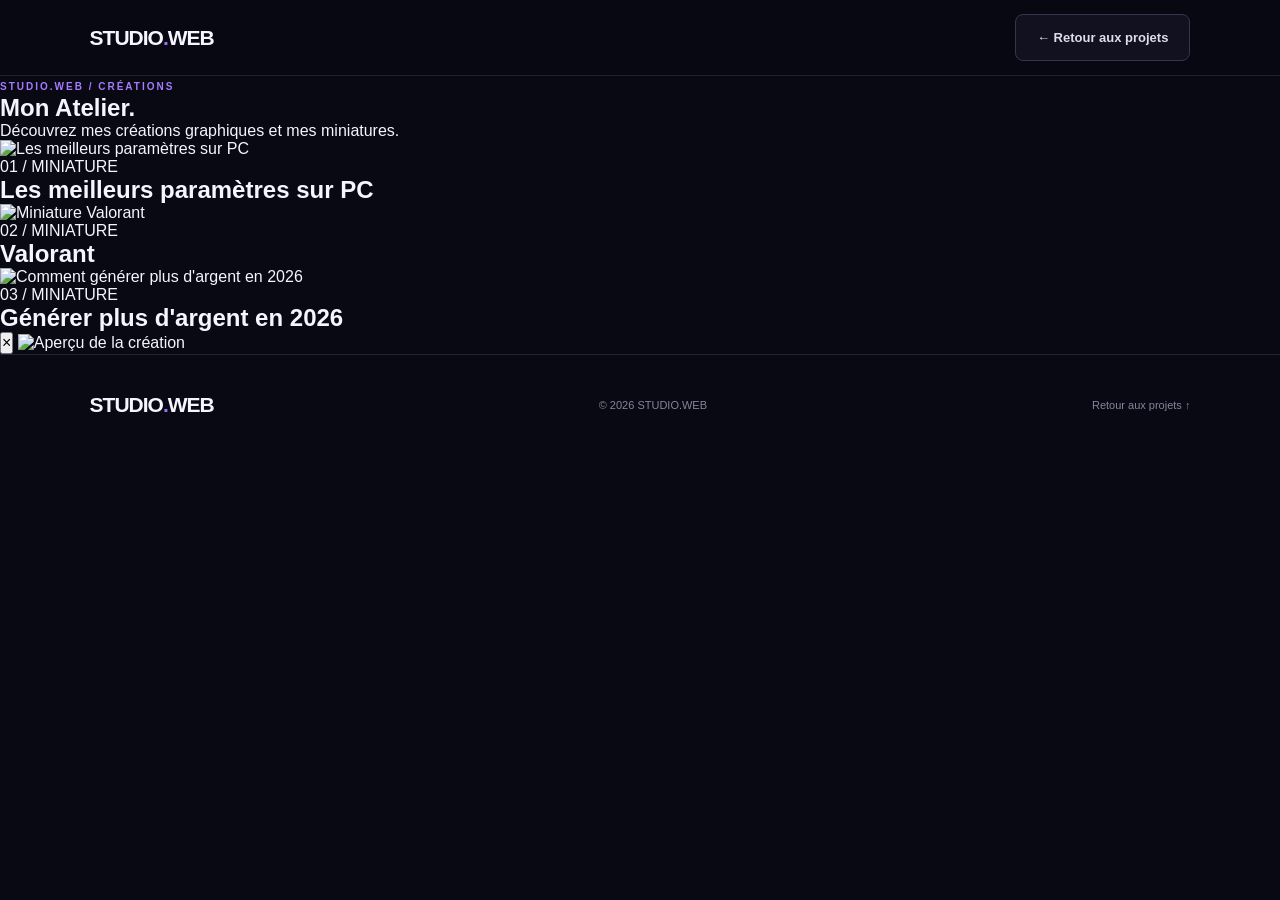
==== atelier.html @ 07d6e621 "Create atelier.html" ====
<!DOCTYPE html>
<html lang="fr">
<head>
  <meta charset="UTF-8">
  <meta name="viewport" content="width=device-width, initial-scale=1.0">
  <meta name="theme-color" content="#090914">
  <title>ATELIER — STUDIO.WEB</title>
  <link rel="stylesheet" href="style.css">
</head>

<body class="atelier-page">

<header class="header">
  <a href="index.html" class="logo">STUDIO<span>.</span>WEB</a>
  <a href="index.html#projets" class="button secondary">← Retour aux projets</a>
</header>

<main>
  <section class="atelier-hero">
    <span class="eyebrow">STUDIO.WEB / CRÉATIONS</span>
    <h1>Mon <span>Atelier.</span></h1>
    <p>Découvrez mes créations graphiques et mes miniatures.</p>
  </section>

  <section class="atelier-gallery">

    <article class="atelier-card">
      <img src="images/miniature-pc.png"
           alt="Les meilleurs paramètres sur PC"
           class="atelier-image">
      <div class="atelier-info">
        <span>01 / MINIATURE</span>
        <h2>Les meilleurs paramètres sur PC</h2>
      </div>
    </article>

    <article class="atelier-card">
      <img src="images/valorant.jpg"
           alt="Miniature Valorant"
           class="atelier-image">
      <div class="atelier-info">
        <span>02 / MINIATURE</span>
        <h2>Valorant</h2>
      </div>
    </article>

    <article class="atelier-card">
      <img src="images/argent-2026.png"
           alt="Comment générer plus d'argent en 2026"
           class="atelier-image">
      <div class="atelier-info">
        <span>03 / MINIATURE</span>
        <h2>Générer plus d'argent en 2026</h2>
      </div>
    </article>

  </section>
</main>

<div class="atelier-lightbox" id="lightbox">
  <button id="closeLightbox" aria-label="Fermer">×</button>
  <img id="lightboxImage" src="" alt="Aperçu de la création">
</div>

<footer>
  <a href="index.html" class="logo">STUDIO<span>.</span>WEB</a>
  <p>© 2026 STUDIO.WEB</p>
  <a href="index.html#projets">Retour aux projets ↑</a>
</footer>

<script>
const images = document.querySelectorAll(".atelier-image");
const lightbox = document.getElementById("lightbox");
const lightboxImage = document.getElementById("lightboxImage");
const closeButton = document.getElementById("closeLightbox");

images.forEach(image => {
  image.addEventListener("click", () => {
    lightboxImage.src = image.src;
    lightbox.classList.add("active");
  });
});

closeButton.addEventListener("click", () => {
  lightbox.classList.remove("active");
});

lightbox.addEventListener("click", event => {
  if (event.target === lightbox) {
    lightbox.classList.remove("active");
  }
});
</script>

</body>
</html>
---- style.css ----
* {
  margin: 0;
  padding: 0;
  box-sizing: border-box;
}

html {
  scroll-behavior: smooth;
}

body {
  font-family: 'Inter', sans-serif;
  background: #090914;
  color: #f5f5ff;
  overflow-x: hidden;
}

a {
  color: inherit;
  text-decoration: none;
}

button, input, textarea, select {
  font: inherit;
}

.header {
  height: 76px;
  padding: 0 7%;
  display: flex;
  align-items: center;
  justify-content: space-between;
  background: rgba(9, 9, 20, .95);
  border-bottom: 1px solid #202035;
  position: sticky;
  top: 0;
  z-index: 100;
  backdrop-filter: blur(15px);
}

.logo {
  font-size: 21px;
  font-weight: 900;
  letter-spacing: -1px;
}

.logo span, .preview-logo span {
  color: #a56bff;
}

.header nav {
  display: flex;
  align-items: center;
  gap: 32px;
}

.header nav a {
  font-size: 13px;
  color: #aaaabe;
  transition: .2s;
}

.header nav a:hover {
  color: white;
}

.header nav .nav-button {
  background: #8955e9;
  padding: 12px 19px;
  border-radius: 8px;
  color: white;
}

.menu-toggle {
  display: none;
  border: 0;
  background: none;
  color: white;
  font-size: 25px;
  cursor: pointer;
}

.hero {
  min-height: 680px;
  padding: 100px 9%;
  display: grid;
  grid-template-columns: 1.1fr .9fr;
  align-items: center;
  gap: 50px;
}

.hero-content {
  max-width: 620px;
}

.status {
  display: inline-flex;
  align-items: center;
  gap: 10px;
  border: 1px solid #30284a;
  border-radius: 30px;
  padding: 9px 15px;
  font-size: 10px;
  letter-spacing: 1.5px;
  color: #c4a5ff;
  margin-bottom: 28px;
}

.status span {
  width: 7px;
  height: 7px;
  background: #8dffbd;
  border-radius: 50%;
}

.hero h1 {
  font-size: clamp(48px, 6vw, 78px);
  line-height: 1.08;
  font-weight: 900;
  letter-spacing: -5px;
}

.hero h1 span,
.section-heading h2 span,
.contact-box h2 span {
  background: linear-gradient(100deg, #9b6aff, #518dff);
  -webkit-background-clip: text;
  color: transparent;
}

.hero-content > p {
  color: #a0a0b5;
  font-size: 15px;
  line-height: 1.9;
  max-width: 480px;
  margin: 25px 0 30px;
}

.hero-buttons {
  display: flex;
  flex-wrap: wrap;
  gap: 12px;
}

.button {
  display: inline-flex;
  align-items: center;
  justify-content: center;
  padding: 15px 21px;
  border-radius: 8px;
  font-size: 13px;
  font-weight: 700;
  border: none;
  cursor: pointer;
  transition: .25s;
}

.button:hover {
  transform: translateY(-3px);
}

.primary {
  color: white;
  background: linear-gradient(110deg, #9258ed, #526fff);
}

.secondary {
  border: 1px solid #35354c;
  color: #ddddee;
  background: #111120;
}

.hero-stats {
  display: flex;
  gap: 40px;
  margin-top: 60px;
  padding-top: 25px;
  border-top: 1px solid #25253a;
}

.hero-stats div {
  display: flex;
  flex-direction: column;
  gap: 7px;
}

.hero-stats strong {
  font-size: 19px;
}

.hero-stats small {
  color: #85859c;
  font-size: 10px;
}

.hero-visual {
  display: flex;
  justify-content: center;
  align-items: center;
  position: relative;
}

.glow {
  position: absolute;
  width: 300px;
  height: 300px;
  background: #6738d5;
  filter: blur(130px);
  opacity: .35;
}

.preview {
  width: 100%;
  max-width: 400px;
  border: 1px solid #41406c;
  border-radius: 15px;
  background: #111120;
  overflow: hidden;
  transform: rotate(2deg);
  position: relative;
  box-shadow: 0 30px 100px #0008;
}

.preview-top {
  height: 45px;
  border-bottom: 1px solid #28283c;
  display: flex;
  align-items: center;
  justify-content: space-between;
  padding: 0 15px;
  color: #74748d;
  font-size: 10px;
}

.dots {
  display: flex;
  gap: 5px;
}

.dots i {
  width: 7px;
  height: 7px;
  background: #9b65f5;
  border-radius: 50%;
}

.preview-body {
  padding: 28px;
  min-height: 320px;
  background: radial-gradient(circle at 90% 90%, #3c2374, #111120 65%);
}

.preview-logo {
  font-size: 12px;
  font-weight: 900;
}

.preview-line {
  height: 1px;
  background: #45405c;
  margin: 25px 0;
}

.preview-title {
  font-size: 38px;
  font-weight: 900;
  line-height: 1.1;
}

.preview-title span {
  color: #a77aff;
}

.preview-line.short {
  width: 50%;
}

.preview-card {
  display: flex;
  gap: 8px;
}

.preview-card div {
  flex: 1;
  height: 45px;
  border-radius: 5px;
  background: #30245b;
}

.preview-action {
  margin-top: 20px;
  color: #b48cff;
  font-size: 10px;
  letter-spacing: 2px;
}

.section {
  padding: 100px 9%;
}

.section-heading {
  text-align: center;
  margin-bottom: 55px;
}

.eyebrow {
  color: #a77aff;
  font-size: 10px;
  font-weight: 800;
  letter-spacing: 2px;
}

.section-heading h2 {
  font-size: clamp(32px, 5vw, 48px);
  letter-spacing: -2px;
  margin: 15px 0;
}

.section-heading p {
  color: #9292aa;
  font-size: 14px;
  line-height: 1.8;
}

.service-grid {
  display: grid;
  grid-template-columns: repeat(3, 1fr);
  gap: 20px;
}

.service-card {
  background: #111120;
  border: 1px solid #28283c;
  padding: 30px;
  border-radius: 13px;
  transition: .3s;
}

.service-card:hover,
.project-card:hover,
.price-card:hover {
  transform: translateY(-6px);
  border-color: #8055d6;
}

.service-icon {
  width: 48px;
  height: 48px;
  display: grid;
  place-items: center;
  border-radius: 12px;
  background: #282044;
  color: #b58aff;
  font-size: 24px;
}

.service-card h3 {
  margin: 25px 0 12px;
  font-size: 19px;
}

.service-card p {
  color: #9494a9;
  line-height: 1.8;
  font-size: 13px;
  min-height: 70px;
}

.service-card > span {
  display: block;
  color: #a77aff;
  font-size: 9px;
  letter-spacing: 1px;
  margin-top: 25px;
}

.projects {
  background: #0c0c19;
}

.project-grid {
  display: grid;
  grid-template-columns: repeat(2, 1fr);
  gap: 25px;
}

.project-card {
  background: #111120;
  border: 1px solid #28283c;
  border-radius: 12px;
  overflow: hidden;
  transition: .3s;
}

.project-open {
  display: block;
}

.project-image {
  min-height: 250px;
  display: grid;
  place-items: center;
}

.project-image.pseudo {
  background: radial-gradient(circle at center, #263b75, #10101d 75%);
}

.business {
  background: radial-gradient(circle at 50% 40%, #315a76, #101a25 70%);
}

.mock-pseudo,
.mock-business {
  display: flex;
  flex-direction: column;
  align-items: center;
  gap: 15px;
  text-align: center;
}

.mock-pseudo span,
.mock-business > span {
  font-size: 12px;
  letter-spacing: 3px;
}

.mock-pseudo span {
  color: #8daaff;
}

.mock-pseudo strong,
.mock-business strong {
  font-size: 34px;
  line-height: 1.1;
}

.mock-pseudo strong {
  color: #a5baff;
}

.mock-business strong {
  color: #d4e8f5;
}

.mock-pseudo small,
.mock-business small {
  font-size: 9px;
  letter-spacing: 2px;
  color: #aaaabe;
}

.project-visit {
  margin-top: 12px;
  color: #b5a0ff;
  font-size: 10px;
  letter-spacing: 2px;
}

.project-info {
  display: flex;
  align-items: center;
  justify-content: space-between;
  padding: 23px;
}

.project-info h3 {
  font-size: 16px;
  margin-bottom: 6px;
}

.project-info p {
  color: #9292aa;
  font-size: 11px;
}

.project-info > span {
  color: #b28bff;
  font-size: 10px;
  font-weight: 800;
}

.pricing-grid {
  display: grid;
  grid-template-columns: repeat(3, 1fr);
  gap: 18px;
}

.price-card {
  background: #111120;
  border: 1px solid #2a2a40;
  border-radius: 13px;
  padding: 28px;
  transition: .3s;
}

.price-card.featured {
  border-color: #8a5ce7;
  background: linear-gradient(160deg, #20183b, #111120 60%);
}

.plan-name {
  color: #b48aff;
  font-size: 10px;
  font-weight: 800;
  letter-spacing: 2px;
}

.price-card h3 {
  font-size: 21px;
  margin-top: 18px;
}

.price {
  font-size: 34px;
  font-weight: 900;
  margin: 20px 0;
}

.price small {
  font-size: 10px;
  font-weight: 400;
  color: #9999ae;
}

.price-card ul {
  list-style: none;
  margin-bottom: 28px;
}

.price-card li {
  color: #b3b3c5;
  font-size: 12px;
  margin: 15px 0;
}

.full {
  width: 100%;
}

.pricing-note {
  text-align: center;
  color: #77778d;
  font-size: 11px;
  margin-top: 25px;
  line-height: 1.7;
}

.contact-section {
  padding: 100px 7%;
  background: #0c0c19;
}

.contact-box {
  max-width: 650px;
  margin: auto;
  text-align: center;
}

.contact-box h2 {
  font-size: clamp(32px, 6vw, 50px);
  letter-spacing: -2px;
  margin: 18px 0;
}

.contact-box > p {
  color: #9898ad;
  font-size: 13px;
  line-height: 1.8;
  margin-bottom: 30px;
}

#contactForm {
  display: flex;
  flex-direction: column;
  gap: 13px;
}

#contactForm input,
#contactForm textarea,
#contactForm select {
  width: 100%;
  padding: 16px;
  border: 1px solid #303047;
  border-radius: 8px;
  background: #111120;
  color: white;
  outline: none;
  font-size: 13px;
}

#contactForm input:focus,
#contactForm textarea:focus,
#contactForm select:focus {
  border-color: #9262ee;
}

#contactForm textarea {
  resize: vertical;
}

#contactForm select option {
  background: #111120;
}

.form-note {
  font-size: 10px !important;
  margin-top: 15px;
}

footer {
  min-height: 100px;
  padding: 25px 7%;
  display: flex;
  align-items: center;
  justify-content: space-between;
  gap: 15px;
  border-top: 1px solid #242439;
}

footer p,
footer > a:last-child {
  font-size: 11px;
  color: #85859c;
}

@media (max-width: 850px) {
  .hero {
    grid-template-columns: 1fr;
    padding-top: 80px;
  }

  .hero-visual {
    margin-top: 20px;
  }

  .service-grid,
  .pricing-grid {
    grid-template-columns: 1fr 1fr;
  }

  .header {
    padding: 0 5%;
  }

  .header nav {
    gap: 16px;
  }
}

@media (max-width: 600px) {
  .header {
    height: 65px;
  }

  .menu-toggle {
    display: block;
  }

  .header nav {
    display: none;
    position: absolute;
    top: 65px;
    left: 0;
    width: 100%;
    padding: 20px;
    background: #111120;
    border-bottom: 1px solid #303047;
    flex-direction: column;
    align-items: stretch;
    gap: 20px;
  }

  .header nav.active {
    display: flex;
  }

  .hero {
    padding: 75px 6%;
    gap: 40px;
    min-height: auto;
  }

  .hero h1 {
    letter-spacing: -3px;
    font-size: 52px;
  }

  .hero-content > p {
    font-size: 13px;
  }

  .hero-stats {
    gap: 20px;
    justify-content: space-between;
  }

  .hero-stats strong {
    font-size: 15px;
  }

  .hero-stats small {
    font-size: 9px;
  }

  .section {
    padding: 75px 6%;
  }

  .service-grid,
  .project-grid,
  .pricing-grid {
    grid-template-columns: 1fr;
  }

  .service-card p {
    min-height: auto;
  }

  .contact-section {
    padding: 75px 6%;
  }

  footer {
    flex-direction: column;
    text-align: center;
    padding: 30px 15px;
  }
}
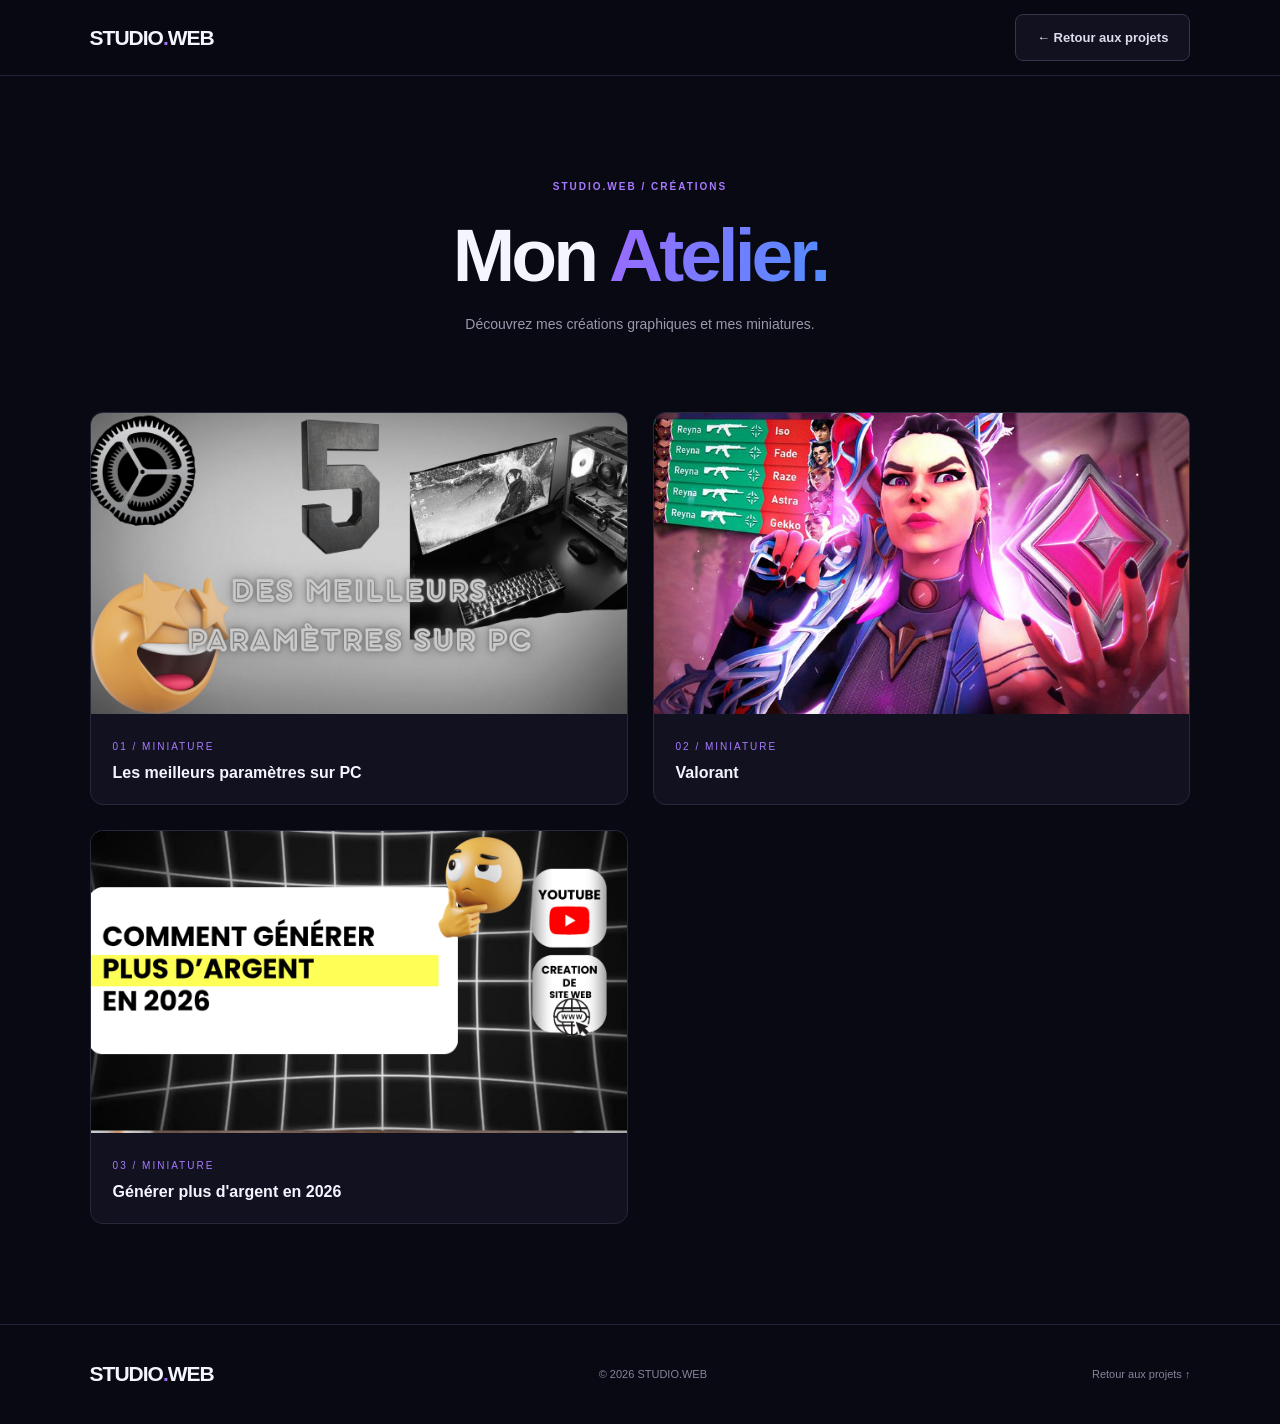
==== commit 828f4ef3: "Update image sources and alt texts in atelier.html" ====
--- a/atelier.html
+++ b/atelier.html
@@ -26,9 +26,11 @@
   <section class="atelier-gallery">
 
     <article class="atelier-card">
-      <img src="images/miniature-pc.png"
-           alt="Les meilleurs paramètres sur PC"
-           class="atelier-image">
+      <img
+        src="images/Les meilleurs paramètres sur pc.png"
+        alt="Les meilleurs paramètres sur PC"
+        class="atelier-image"
+      >
       <div class="atelier-info">
         <span>01 / MINIATURE</span>
         <h2>Les meilleurs paramètres sur PC</h2>
@@ -36,9 +38,11 @@
     </article>
 
     <article class="atelier-card">
-      <img src="images/valorant.jpg"
-           alt="Miniature Valorant"
-           class="atelier-image">
+      <img
+        src="images/4d67f140e11cca9b05fb0218ba175a66.jpg"
+        alt="Miniature Valorant"
+        class="atelier-image"
+      >
       <div class="atelier-info">
         <span>02 / MINIATURE</span>
         <h2>Valorant</h2>
@@ -46,9 +50,11 @@
     </article>
 
     <article class="atelier-card">
-      <img src="images/argent-2026.png"
-           alt="Comment générer plus d'argent en 2026"
-           class="atelier-image">
+      <img
+        src="images/Comment générer plus d’argent en 2026.png"
+        alt="Comment générer plus d'argent en 2026"
+        class="atelier-image"
+      >
       <div class="atelier-info">
         <span>03 / MINIATURE</span>
         <h2>Générer plus d'argent en 2026</h2>
--- a/style.css
+++ b/style.css
@@ -728,3 +728,119 @@
     padding: 30px 15px;
   }
 }
+
+/* ATELIER */
+
+.atelier-page {
+  min-height: 100vh;
+}
+
+.atelier-hero {
+  text-align: center;
+  padding: 100px 6% 60px;
+}
+
+.atelier-hero h1 {
+  font-size: clamp(45px, 7vw, 75px);
+  font-weight: 900;
+  letter-spacing: -4px;
+  margin: 18px 0;
+}
+
+.atelier-hero h1 span {
+  background: linear-gradient(100deg, #9b6aff, #518dff);
+  -webkit-background-clip: text;
+  color: transparent;
+}
+
+.atelier-hero p {
+  color: #9999ae;
+  font-size: 14px;
+}
+
+.atelier-gallery {
+  padding: 20px 7% 100px;
+  display: grid;
+  grid-template-columns: repeat(2, 1fr);
+  gap: 25px;
+}
+
+.atelier-card {
+  background: #111120;
+  border: 1px solid #28283c;
+  border-radius: 13px;
+  overflow: hidden;
+  transition: .3s;
+}
+
+.atelier-card:hover {
+  transform: translateY(-5px);
+  border-color: #8955e9;
+}
+
+.atelier-image {
+  display: block;
+  width: 100%;
+  aspect-ratio: 16 / 9;
+  object-fit: cover;
+  cursor: zoom-in;
+}
+
+.atelier-info {
+  padding: 22px;
+}
+
+.atelier-info span {
+  color: #a77aff;
+  font-size: 10px;
+  letter-spacing: 2px;
+}
+
+.atelier-info h2 {
+  font-size: 16px;
+  margin-top: 10px;
+}
+
+.atelier-lightbox {
+  display: none;
+  position: fixed;
+  inset: 0;
+  z-index: 999;
+  background: rgba(0, 0, 0, .94);
+  align-items: center;
+  justify-content: center;
+  padding: 25px;
+}
+
+.atelier-lightbox.active {
+  display: flex;
+}
+
+.atelier-lightbox img {
+  max-width: 95%;
+  max-height: 85vh;
+  object-fit: contain;
+  border-radius: 8px;
+}
+
+.atelier-lightbox button {
+  position: absolute;
+  top: 20px;
+  right: 25px;
+  color: white;
+  background: none;
+  border: none;
+  font-size: 45px;
+  cursor: pointer;
+}
+
+@media (max-width: 600px) {
+  .atelier-hero {
+    padding: 75px 6% 40px;
+  }
+
+  .atelier-gallery {
+    grid-template-columns: 1fr;
+    padding: 15px 6% 70px;
+  }
+}
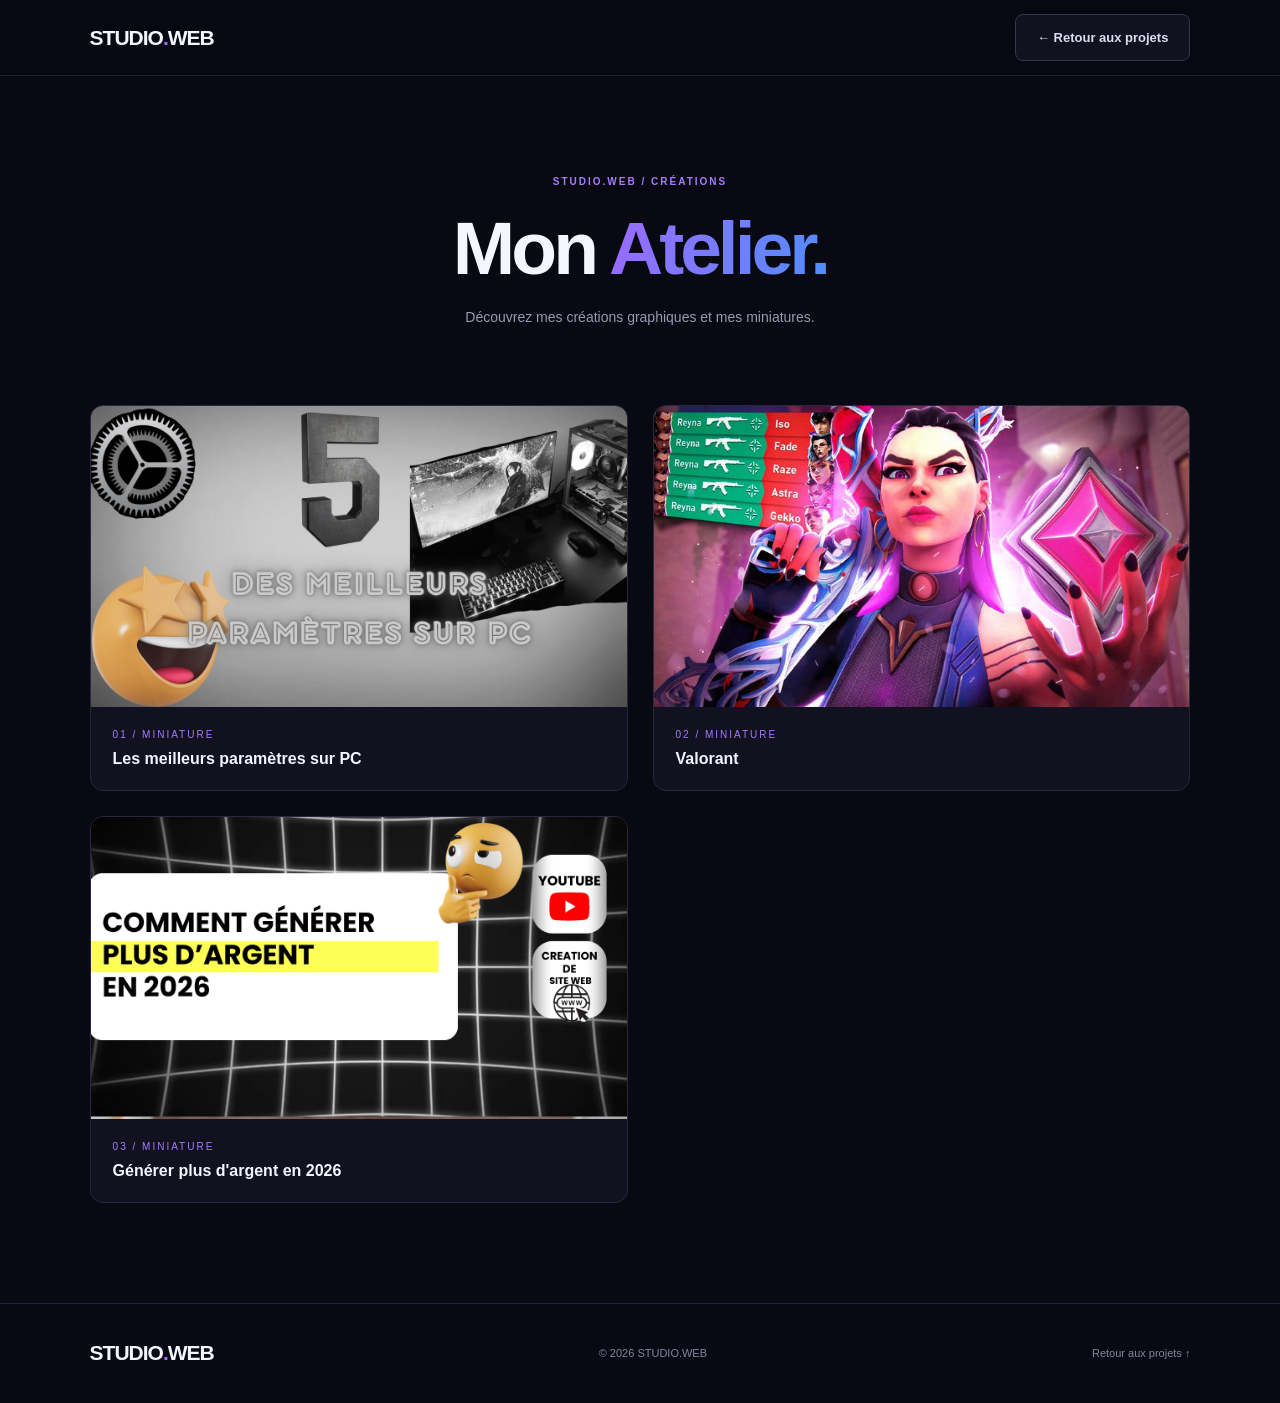
==== commit 9b325436: "Update title and add meta tags in atelier.html Updated the title and added meta tags for description" ====
--- a/atelier.html
+++ b/atelier.html
@@ -1,14 +1,13 @@
 
-<!DOCTYPE html>
-<html lang="fr">
 <head>
   <meta charset="UTF-8">
   <meta name="viewport" content="width=device-width, initial-scale=1.0">
   <meta name="theme-color" content="#090914">
-  <title>ATELIER — STUDIO.WEB</title>
+  <title>ATELIER – Portfolio design graphique | STUDIO.WEB</title>
+  <meta name="description" content="Découvrez les créations graphiques de STUDIO.WEB : miniatures, visuels et designs personnalisés à petits prix.">
+  <meta name="robots" content="index, follow">
   <link rel="stylesheet" href="style.css">
 </head>
-
 <body class="atelier-page">
 
 <header class="header">
